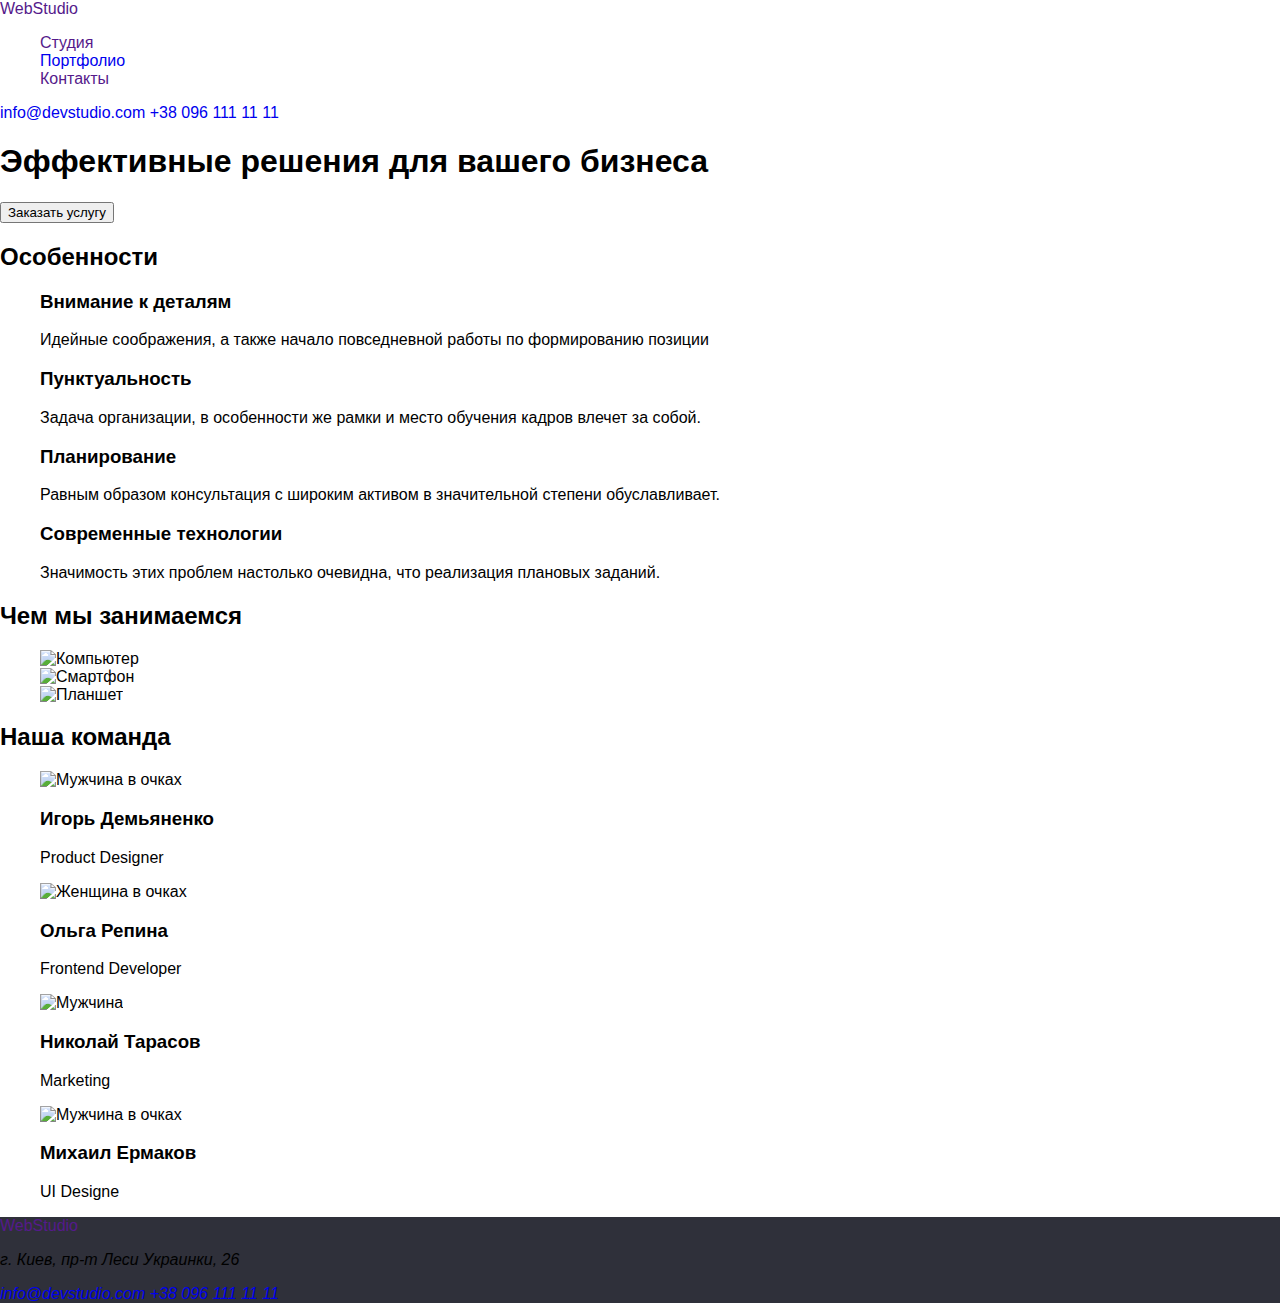
==== index.html @ 0bba96dc "Update index.html" ====
<!DOCTYPE html>
<html lang="ru">

<head>
    <title>HTML_HW#1</title>
    <meta charset="utf-8">
    <link rel="stylesheet" href="css/style.css">
    <meta name="viewport" content="width=device-width, initial-scale=1.0">
</head>

<body>
    <header>
        <a href=""><span class="text">Web</span>Studio</a>
        <nav>
            <ul class="list">
                <li><a href="">Студия</a></li>
                <li><a href="../portfolio.html">Портфолио</a></li>
                <li><a href="">Контакты</a></li>
                
            </ul>
        </nav>
        <div>
           <a href="mailto:info@devstudio.com">info@devstudio.com</a>
            <a href="tel:+380961111111">+38 096 111 11 11</a>
        </div>
    </header>
    <main>
            <section>
                    <h1>Эффективные решения для вашего бизнеса</h1>
                    <button type="button">Заказать услугу</button>
            </section>
            <section>

                    <h2>Особенности</h2>
                    <ul class="advantages-ul">
                        <li>
                            <h3 class="advantages-title">Внимание к деталям</h3>
                            <p class="advantages-text">Идейные соображения, а также начало повседневной работы по формированию
                                позиции</p>
                        </li>
                        <li>
                            <h3 class="advantages-title">Пунктуальность</h3>
                            <p class="advantages-text">Задача организации, в особенности же рамки и место обучения кадров влечет за собой.</p>
                        </li>
                        <li>
                            <h3 class="advantages-title">Планирование</h3>
                            <p class="advantages-text">Равным образом консультация с широким активом в значительной степени
                                обуславливает.</p>
                        </li>
                        <li>
                            <h3 class="advantages-title">Современные технологии</h3>
                            <p class="advantages-text">Значимость этих проблем настолько очевидна, что реализация плановых
                                заданий.
                            </p>
                        </li>
                    </ul>
            </section>
            
            <section>
                <h2>Чем мы занимаемся</h2>
                <ul>
                    <li><img src="img/comp1.jpg" alt="Компьютер" width="370" /></li>
                    <li>
                        <img src="img/comp2.jpg" alt="Смартфон" width="370">
                    </li>
                    <li>
                        <img src="img/comp3.jpg" alt="Планшет" width="370">
                    </li>
                </ul>
            </section>
            <section>
                <h2>Наша команда</h2>
                <ul>
                    <li>
                        <img src="img/img.jpg" alt="Мужчина в очках" width="270">
                        <h3>Игорь Демьяненко</h3>
                        <p>Product Designer</p>
                    </li>
                    <li>
                        <img src="img/img(1).jpg" alt="Женщина в очках" width="270">
                        <h3>Ольга Репина</h3>
                        <p>Frontend Developer</p>
                    </li>
                    <li>
                        <img src="img/img(2).jpg" alt="Мужчина" width="270">
                        <h3>Николай Тарасов</h3>
                        <p>Marketing</p>
                    </li>
                    <li>
                        <img src="img/img(3).jpg" alt="Мужчина в очках" width="270">
                        <h3>Михаил Ермаков</h3>
                        <p>UI Designe</p>
                    </li>
                </ul>
            </section>
    </main>
    <footer>
        <a href=""><span class="text">Web</span>Studio</a>
        <address>
            <p>г. Киев, пр-т Леси Украинки, 26 </p>
            <a href="mailto:info@devstudio.com">info@devstudio.com</a>
            <a href="tel:+380961111111">+38 096 111 11 11</a>
        </address>
    </footer>
</body>

</html>
---- css/style.css ----
/* Переменные */
:root{
    --ferst-color:#757575;
    --second-color:#212121; 
    --style-color:#2196F3;
    --font-ferst: 'Roboto', sans-serif;
    --footer-bg: #2F303A;
}
/* конец переменные */
body{
    font-family: var(--font-ferst);
    padding: 0;
    margin: 0;
}
*{
box-sizing: border-box;
}
ul{
    list-style: none;   
}
a{
    text-decoration: none;
}
/* Дополнительные классы */

a.action{
    color:#2196F3;
}

/* Конец - дополнительные классы */

/* Открываю header */

.logo-link{
    color: var(--style-color);
    font-size: 26px;
    font-weight: bold;
    letter-spacing: 3%;
    text-decoration: none;
}
.logo-text{
    color: var( --second-color);
}
.list-link {
    color: var(--second-color);
    font-size: 14px;
    font-weight: medium;

}
.header-tel, .header-mail {
    display: block;
    color: var(--ferst-color);
    text-decoration: none;
    font-size: 14px;
    font-weight: medium;
    
}
/* Конец header */


/* Открываю main */

.filter-link{
    color:var(--second-color);
    font-size: 16px;
    line-height: 26px;
    font-weight: medium;
    text-align: center;
}
.page-title{
    color: var(--second-color);
    font-size: 18px;
    font-weight: bold;
    line-height: 36px;
    font-family: 'Roboto', sans-serif;
}
.page-text{
    color: var(--ferst-color);
    font-size: 16px;
    font-weight: regular;
    line-height: 30px;
    font-family: 'Roboto', sans-serif;
}
.filter > h1{
    display: none;
}

/* Закрываю main */

/* Открываю footer */
footer{
    background: var(--footer-bg);
}
.address-footer{
    font-family: 'Roboto', sans-serif;
    font-size: 14px;
    font-weight: regular;
    color: #fff;
    line-height: 24px;
}
.ft-color{
    color:#fff;
}
.address-footer p{
    font-style: normal;
}
.address-footer  a {
    color: #fff;
    opacity: 60%;
    font-style: normal;
}
/* Закрываю footer */
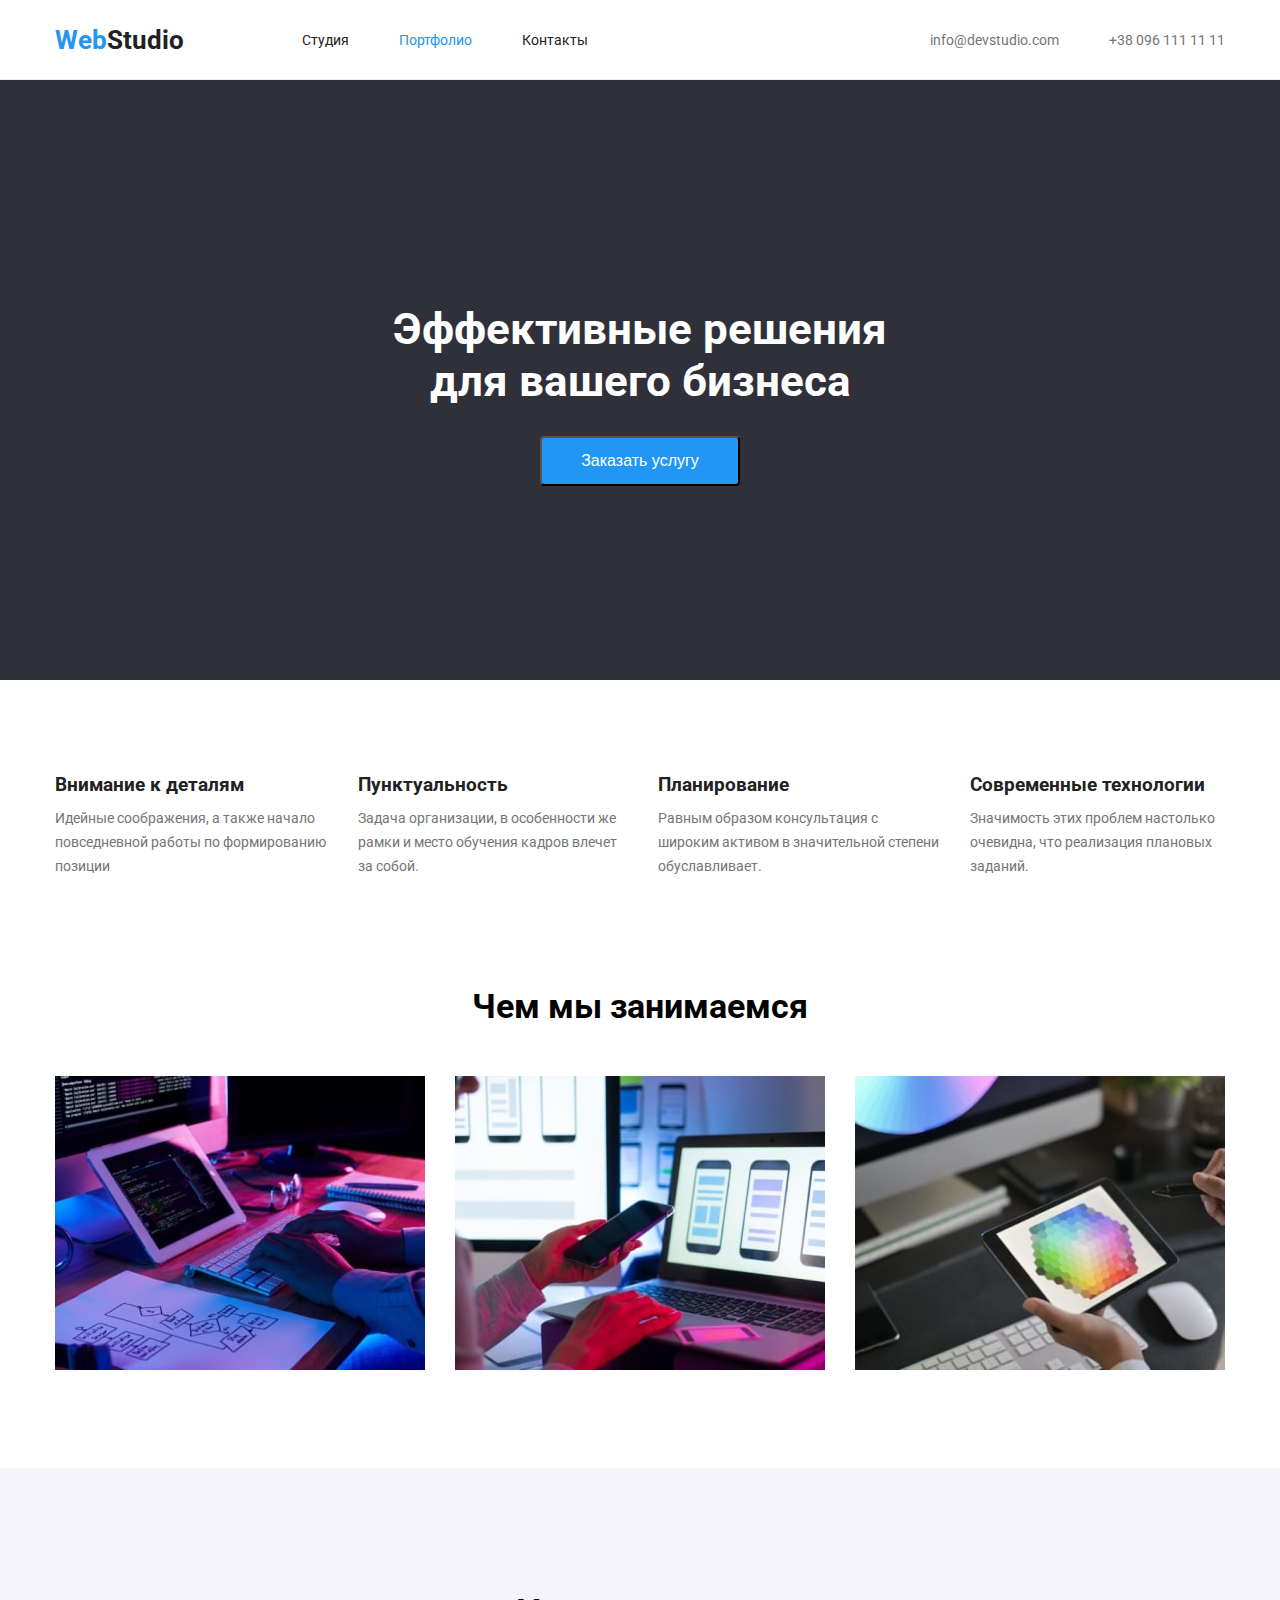
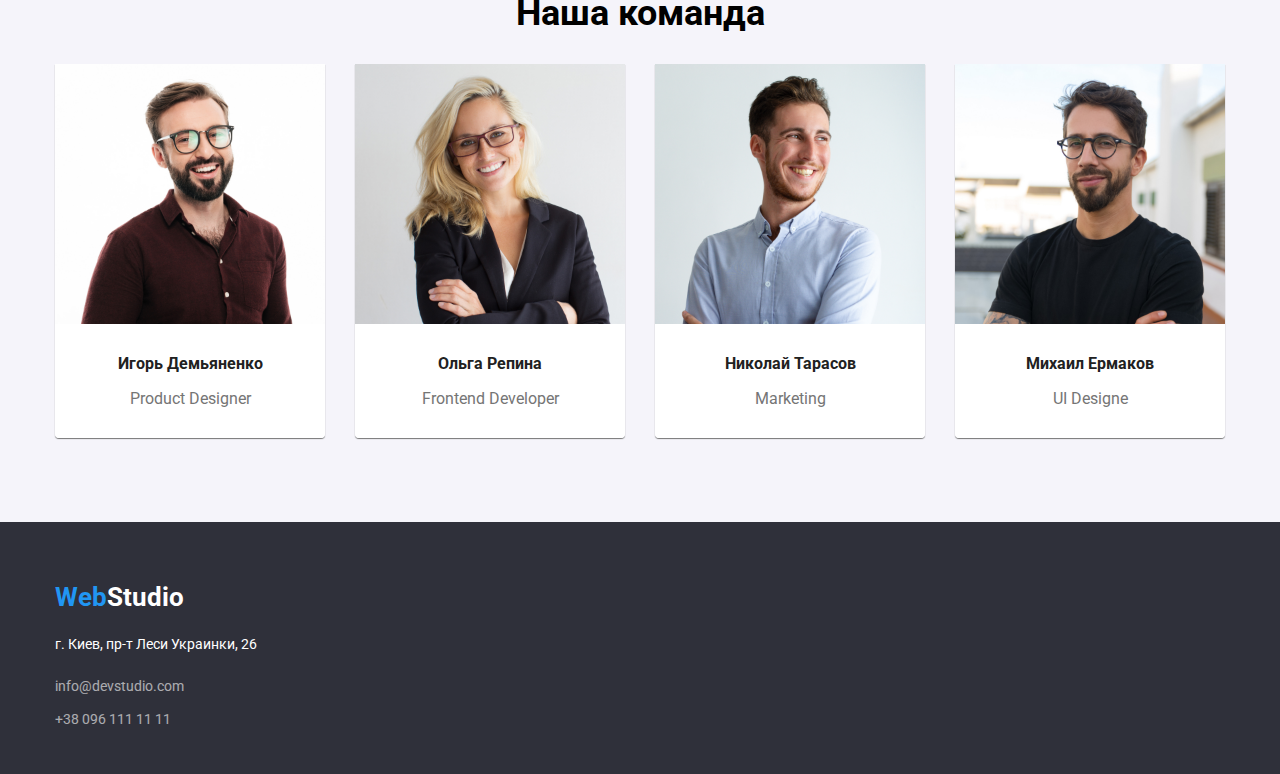
==== commit 12e690ef: "goit-markup-hw-02(final)" ====
--- a/index.html
+++ b/index.html
@@ -4,103 +4,148 @@
 <head>
     <title>HTML_HW#1</title>
     <meta charset="utf-8">
-    <link rel="stylesheet" href="css/style.css">
+    <link rel="stylesheet" href="css/index.css">
     <meta name="viewport" content="width=device-width, initial-scale=1.0">
+    <link rel="preconnect" href="https://fonts.googleapis.com">
+    <link rel="preconnect" href="https://fonts.gstatic.com" crossorigin>
+    <link href="https://fonts.googleapis.com/css2?family=Roboto:wght@300;400;500;700&display=swap" rel="stylesheet">
 </head>
 
 <body>
     <header>
-        <a href=""><span class="text">Web</span>Studio</a>
-        <nav>
-            <ul class="list">
-                <li><a href="">Студия</a></li>
-                <li><a href="../portfolio.html">Портфолио</a></li>
-                <li><a href="">Контакты</a></li>
-                
-            </ul>
-        </nav>
-        <div>
-           <a href="mailto:info@devstudio.com">info@devstudio.com</a>
-            <a href="tel:+380961111111">+38 096 111 11 11</a>
+        <div class="list-center">
+            <div class="header-page">
+                <div class="logo">
+                    <a class="logo-link" href="/">Web<span class="logo-text">Studio</span></a>
+                </div>
+                <nav>
+                    <ul class="list">
+                        <li><a class="list-link" href="/">Студия</a></li>
+                        <li><a class="list-link action" href="portfolio.html">Портфолио</a></li>
+                        <li><a class="list-link" href="">Контакты</a></li>
+                    </ul>
+                </nav>
+                <div class="header-link">
+                    <a class="header-mail" href="mailto:info@devstudio.com">info@devstudio.com</a>
+                    <a class="header-tel" href="tel:+380961111111">+38 096 111 11 11</a>
+                </div>
+            </div>
         </div>
     </header>
     <main>
-            <section>
-                    <h1>Эффективные решения для вашего бизнеса</h1>
-                    <button type="button">Заказать услугу</button>
+            <section class="bussines-page">
+                    <h1 class="bussines-title">Эффективные решения<br> для вашего бизнеса</h1>
+                    <button class="bussines-buttom" type="button">Заказать услугу</button>
             </section>
-            <section>
+            <div class="list-center">
+                <section class="advantages-section">
 
-                    <h2>Особенности</h2>
-                    <ul class="advantages-ul">
-                        <li>
-                            <h3 class="advantages-title">Внимание к деталям</h3>
-                            <p class="advantages-text">Идейные соображения, а также начало повседневной работы по формированию
-                                позиции</p>
+                        <h2 class="advantages-hidden">Особенности</h2>
+                        <ul class="advantages-ul">
+                            <li class="advantages-list">
+                                <h3 class="advantages-title">Внимание к деталям</h3>
+                                <p class="advantages-text">Идейные соображения, а также начало повседневной работы по формированию
+                                    позиции</p>
+                            </li>
+                            <li class="advantages-list">
+                                <h3 class="advantages-title">Пунктуальность</h3>
+                                <p class="advantages-text">Задача организации, в особенности же рамки и место обучения кадров влечет за собой.</p>
+                            </li>
+                            <li class="advantages-list">
+                                <h3 class="advantages-title">Планирование</h3>
+                                <p class="advantages-text">Равным образом консультация с широким активом в значительной степени
+                                    обуславливает.</p>
+                            </li>
+                            <li class="advantages-list">
+                                <h3 class="advantages-title">Современные технологии</h3>
+                                <p class="advantages-text">Значимость этих проблем настолько очевидна, что реализация плановых
+                                    заданий.
+                                </p>
+                            </li>
+                        </ul>
+                </section>
+            
+            <!-- Начало Наша работа-->
+                <section class="ourwork">
+                    <h2 class="ourwork-title">Чем мы занимаемся</h2>
+                    <ul class="ourwork-list">
+                        <li class="ourwork-item">
+                            <img src="images/comp1.jpg" alt="Компьютер" width="370" />
                         </li>
-                        <li>
-                            <h3 class="advantages-title">Пунктуальность</h3>
-                            <p class="advantages-text">Задача организации, в особенности же рамки и место обучения кадров влечет за собой.</p>
+                        <li class="ourwork-item">
+                            <img src="images/comp2.jpg" alt="Смартфон" width="370">
                         </li>
-                        <li>
-                            <h3 class="advantages-title">Планирование</h3>
-                            <p class="advantages-text">Равным образом консультация с широким активом в значительной степени
-                                обуславливает.</p>
-                        </li>
-                        <li>
-                            <h3 class="advantages-title">Современные технологии</h3>
-                            <p class="advantages-text">Значимость этих проблем настолько очевидна, что реализация плановых
-                                заданий.
-                            </p>
+                        <li class="ourwork-item">
+                            <img src="images/comp3.jpg" alt="Планшет" width="370">
                         </li>
                     </ul>
+                </section>
+            </div>
+            <!--Конец Наша работа-->
+            <!--Начало Наша Команда-->
+            <section class="team">
+                <div class="back-layer">
+                    <div class="list-center">
+                        <h2 class="team-title">Наша команда</h2>
+                        <ul class="team-list">
+                            <li class="team-items">
+                                <div class="image-box">
+                                    <img src="images/img.jpg" alt="Мужчина в очках" width="270">
+                                </div>
+                                <div class="team-box">
+                                <h3 class="items-title">Игорь Демьяненко</h3>
+                                <p class="items-text">Product Designer</p>       
+                                </div>
+                            </li>
+                            <li class="team-items">
+                                <div class="image-box">
+                                    <img src="images/img(1).jpg" alt="Женщина в очках" width="270">
+                                </div>
+                                <div class="team-box">
+                                <h3 class="items-title">Ольга Репина</h3>
+                                <p class="items-text">Frontend Developer</p>
+                                </div>
+                            </li>
+                            <li class="team-items">
+                                <div class="image-box">
+                                    <img src="images/img(2).jpg" alt="Мужчина" width="270">
+                                </div>
+                                <div class="team-box">
+                                <h3 class="items-title">Николай Тарасов</h3>
+                                <p class="items-text">Marketing</p>
+                                </div>
+                            </li>
+                            <li class="team-items">
+                                <div class="image-box">
+                                    <img src="images/img(3).jpg" alt="Мужчина в очках" width="270">     
+                                </div>
+                                <div class="team-box">
+                                <h3 class="items-title">Михаил Ермаков</h3>
+                                <p class="items-text">UI Designe</p>
+                                </div>
+                            </li>
+                        </ul>
+                    </div>
+                </div>
             </section>
-            
-            <section>
-                <h2>Чем мы занимаемся</h2>
-                <ul>
-                    <li><img src="img/comp1.jpg" alt="Компьютер" width="370" /></li>
-                    <li>
-                        <img src="img/comp2.jpg" alt="Смартфон" width="370">
-                    </li>
-                    <li>
-                        <img src="img/comp3.jpg" alt="Планшет" width="370">
-                    </li>
-                </ul>
-            </section>
-            <section>
-                <h2>Наша команда</h2>
-                <ul>
-                    <li>
-                        <img src="img/img.jpg" alt="Мужчина в очках" width="270">
-                        <h3>Игорь Демьяненко</h3>
-                        <p>Product Designer</p>
-                    </li>
-                    <li>
-                        <img src="img/img(1).jpg" alt="Женщина в очках" width="270">
-                        <h3>Ольга Репина</h3>
-                        <p>Frontend Developer</p>
-                    </li>
-                    <li>
-                        <img src="img/img(2).jpg" alt="Мужчина" width="270">
-                        <h3>Николай Тарасов</h3>
-                        <p>Marketing</p>
-                    </li>
-                    <li>
-                        <img src="img/img(3).jpg" alt="Мужчина в очках" width="270">
-                        <h3>Михаил Ермаков</h3>
-                        <p>UI Designe</p>
-                    </li>
-                </ul>
-            </section>
+            <!--Конец Наша команда-->
+        </div>
     </main>
     <footer>
-        <a href=""><span class="text">Web</span>Studio</a>
-        <address>
-            <p>г. Киев, пр-т Леси Украинки, 26 </p>
-            <a href="mailto:info@devstudio.com">info@devstudio.com</a>
-            <a href="tel:+380961111111">+38 096 111 11 11</a>
-        </address>
+        <div class="list-center">
+            <div class="position-footer">
+                <div class="logo-footer">
+                    <a class="logo-link" href="/">Web<span class="ft-color">Studio</span></a>
+                </div>
+                <address class="address-footer">
+                    <p>г. Киев, пр-т Леси Украинки, 26 </p>
+                    <div class="footer-link">
+                        <a class="footer-mail" href="mailto:info@devstudio.com">info@devstudio.com</a>
+                        <a class="footer-tel" href="tel:+380961111111">+38 096 111 11 11</a>
+                    </div>
+                </address>
+            </div>
+        </div>
     </footer>
 </body>
 
--- a/css/index.css
+++ b/css/index.css
@@ -0,0 +1,280 @@
+:root{
+    --ferst-color:#757575;
+    --second-color:#212121; 
+    --style-color:#2196F3;
+    --font-ferst: 'Roboto', sans-serif;
+    --footer-bg: #2F303A;
+}
+/* конец переменные */
+body{
+    font-family: var(--font-ferst);
+    padding: 0;
+    margin: 0;
+}
+*{
+box-sizing: border-box;
+}
+ul{
+    list-style: none;   
+}
+a{
+    text-decoration: none;
+}
+
+.list-center{
+    max-width: 1170px;
+    margin: 0 auto;
+}
+/* Дополнительные классы */
+
+a.action{
+    color:#2196F3;
+}
+a.bg {
+    background: var(--style-color);
+    color: #fff;
+}
+/* Конец - дополнительные классы */
+
+/* Открываю header */
+header{
+    height: 80px;
+    border-bottom: 1px solid #EEEEEE;
+}
+.header-page{
+    display: flex;
+    align-items: center;
+    height: 80px;
+    border-bottom: 1px solid #EEEEEE;
+}
+.logo{
+    margin-right: 93px;
+}
+.logo-link{
+    color: var(--style-color);
+    font-size: 26px;
+    font-weight: bold;
+    letter-spacing: 3%;
+    text-decoration: none;
+}
+.logo-text{
+    color: var( --second-color);
+}
+.list-link {
+    color: var(--second-color);
+    font-size: 14px;
+    font-weight: medium;
+}
+.list-link:hover{
+    color: var(--style-color);
+}
+
+.header-link{
+    display: flex;
+    margin-left: auto;
+}
+.header-tel {
+    display: block;
+    color: var(--ferst-color);
+    text-decoration: none;
+    font-size: 14px;
+    font-weight: medium;
+    margin-right: 0px;
+}
+.header-mail{
+    display: block;
+    color: var(--ferst-color);
+    text-decoration: none;
+    font-size: 14px;
+    font-weight: medium;
+    margin-right: 50px;
+}
+.header-mail:hover, .header-tel:hover{
+    color: var(--style-color);
+}
+.list{
+    display: flex;
+    justify-content: space-around;
+    margin: 0px;
+    padding: 0px;
+}
+.list > li{
+    margin: 25px;
+}
+/* Конец header */
+
+/* Начало main */
+    .bussines-page{
+        height: 600px;
+        background: var(--footer-bg);
+        display: flex;
+        align-items: center;
+        justify-content: center;
+        flex-direction: column;
+    }
+    .bussines-title{
+        font-size: 44px;
+        color: #fff;
+        text-align: center;
+
+    }
+    .bussines-buttom{
+        width: 200px;
+        height: 50px;
+        padding: 10px 32px 10px 32px;
+        font-size: 16px;
+        background: var(--style-color);
+        color: #fff;
+        border-radius: 4px;
+    }
+    .bussines-buttom:hover{
+       background: #1b7ac7;
+    }
+    .advantages-hidden{
+        display: none;
+    }
+    .advantages-section{
+        margin-top: 94px;
+    }
+    .advantages-ul{
+        display: flex;
+        margin: 0px;
+        padding: 0px;
+    }
+    .advantages-list{
+        margin-right: 30px;
+    }
+    .advantages-list:last-child{
+        margin-right: 0px;
+    }
+    .advantages-title{
+        margin: 0px;
+        color: var(--second-color);
+    }
+    .advantages-text{
+        font-size: 14px;
+        margin-top: 10px;
+        color: var(--ferst-color);
+        line-height: 24px;
+        text-align: left;
+    }
+    
+    /* ourwork*/
+    .ourwork{
+        margin-top: 94px;
+    }
+    .ourwork-title{
+        text-align: center;
+        font-size: 34px;
+        font-weight: bold;
+    }
+    .ourwork-list{
+        margin-top: 50px;
+        display: flex;
+        padding: 0px;        
+    }
+        
+    .ourwork-item{
+        width: calc((100% - 60px) / 3);
+        margin-right: 30px;
+    }
+    .ourwork-item:nth-child(3n){
+        margin-right: 0px;
+    }
+    /* end ourwork*/
+
+    /* team*/
+    .back-layer{
+        background: #F5F4FA;
+        height: 654px;
+        padding-top: 94px;
+    }
+    .team{
+        margin-top: 94px;
+        background: #F5F4FA;
+    }
+    .team-title{
+        font-size: 36px;
+        text-align: center;
+    }
+    .team-list{
+        display: flex;
+        padding: 0px;
+    }
+    .team-items{
+        width: calc((100% - 90px) / 4);
+        margin-right: 30px;
+        box-shadow: 0px 1px 1px #757575;
+        border-radius: 0px 0px 4px 4px;
+    }
+    .team-items:nth-child(4n){
+        margin-right: 0px;
+    }
+    .items-title{
+        font-size: 16px;
+        color:var(--second-color);
+        text-align: center;
+        margin-top: 0px;
+    }
+    .image-box > img {
+        display: block;
+    }
+    .items-text{
+        color: var(--ferst-color);
+        text-align: center;
+        margin-top: 0px;
+        margin-bottom: 0px;
+    }
+    .team-box{
+        height: auto;
+        background:#FFFFFF;
+        padding-top: 30px;
+        padding-bottom: 30px;
+        border-radius: 0px 0px 4px 4px;
+    }
+    /* end team*/
+/* конец main */
+
+/* Открываю footer */
+footer{
+    background: var(--footer-bg);
+    height: 252px;
+}
+.logo-footer{
+   padding-top: 60px;
+}
+.address-footer{
+    margin-top: 20px;
+    font-family: 'Roboto', sans-serif;
+    font-size: 14px;
+    font-weight: regular;
+    color: #fff;
+    line-height: 24px;
+}
+
+.ft-color{
+    color:#fff;
+}
+.address-footer p{
+    font-style: normal;
+    margin: 0px;
+}
+.address-footer  a {
+    margin-top: 9px;
+    color: #fff;
+    opacity: 60%;
+    font-style: normal;
+}
+.footer-link{
+    margin-top: 9px;
+    display: flex;
+    flex-direction: column;
+}
+.footer-mail, .footer-tel{
+    display: block;
+    color: var(--ferst-color);
+    text-decoration: none;
+    font-size: 14px;
+    font-weight: medium;
+}
+/* Закрываю footer */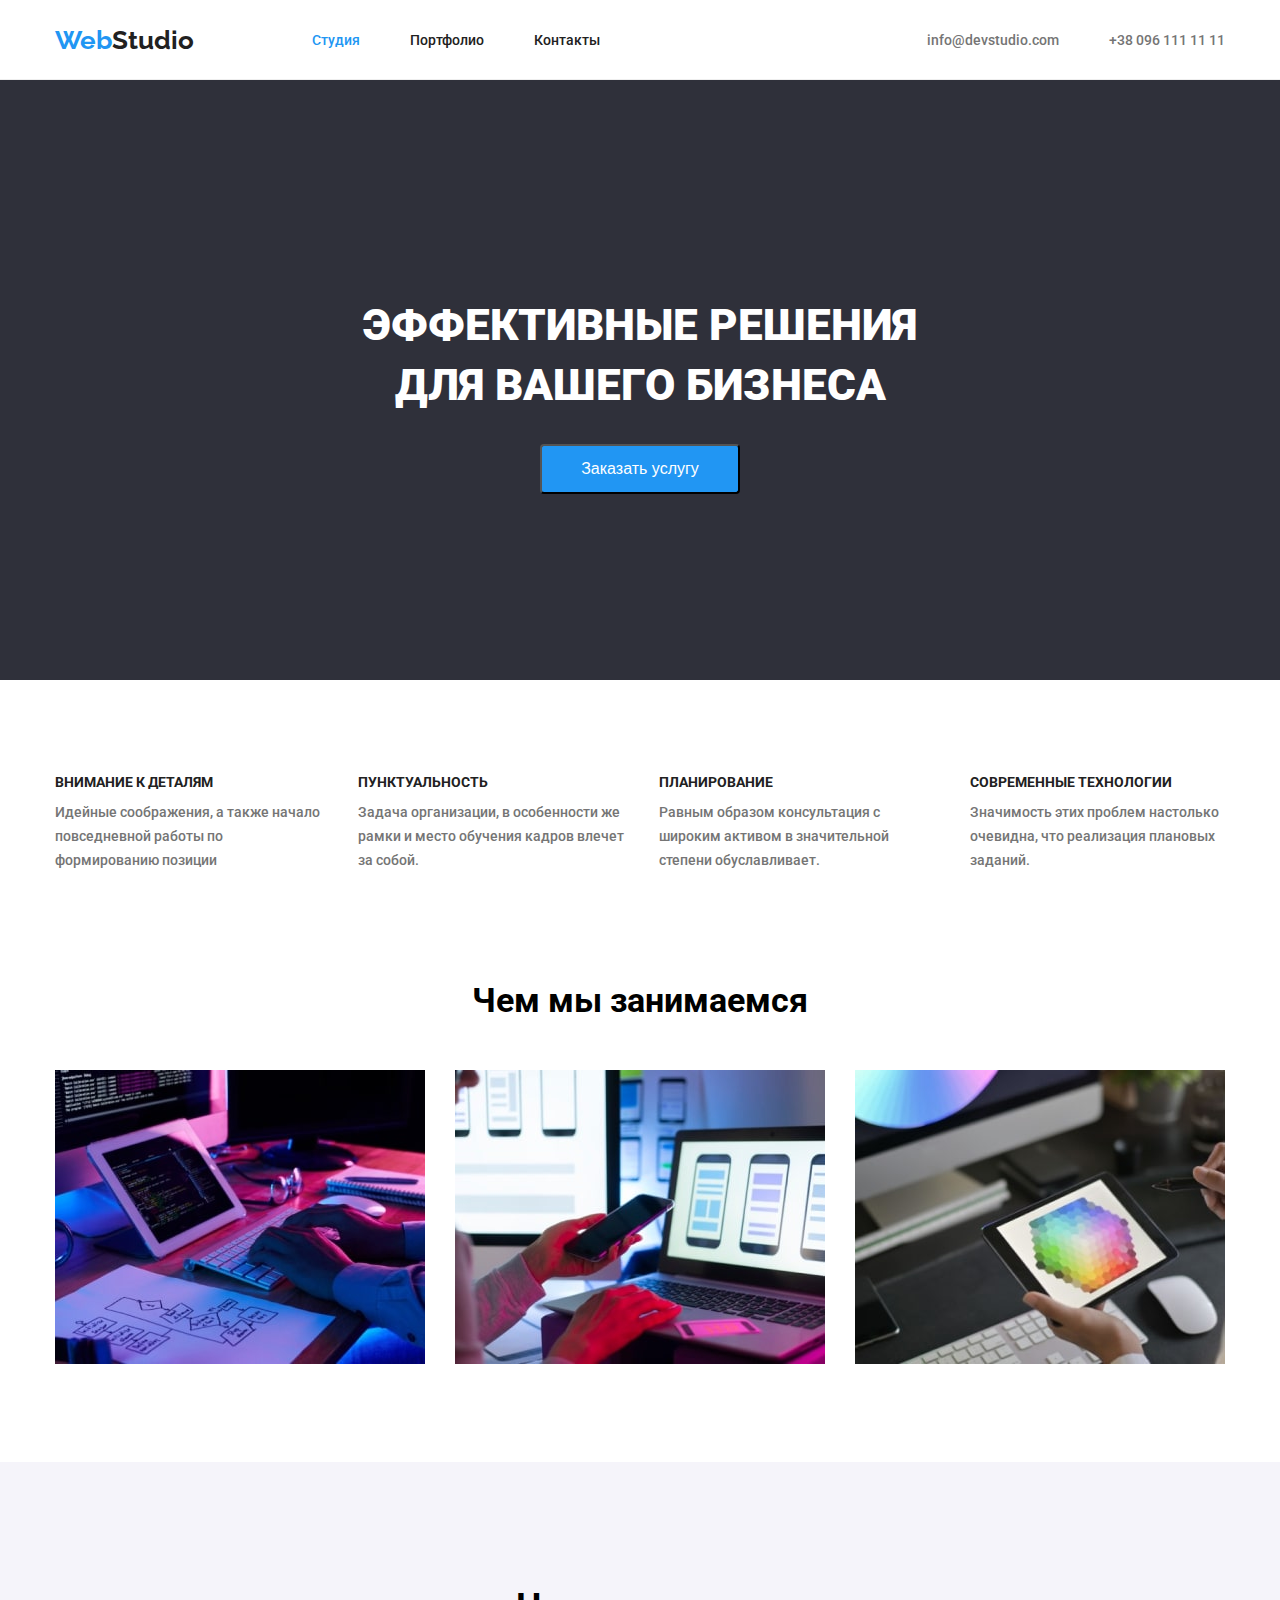
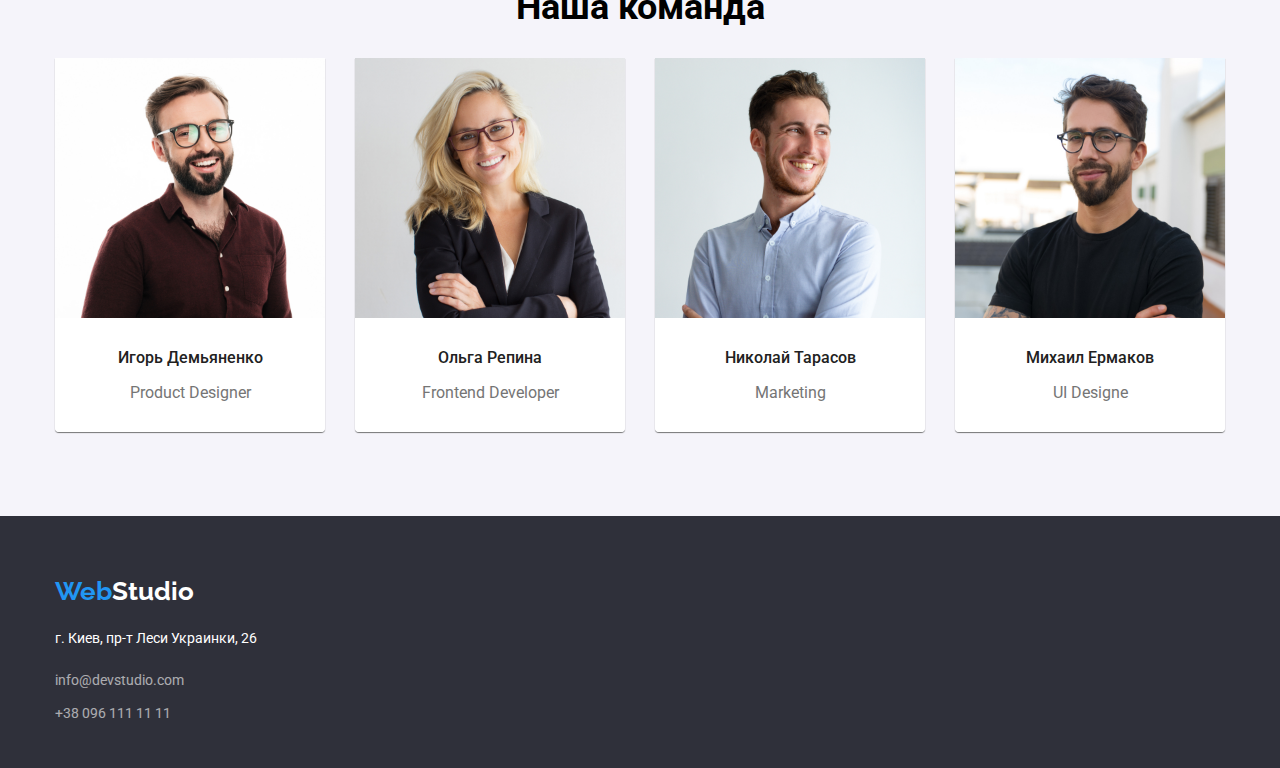
==== commit 8f67743c: "goit-markup-hw-02(restart)" ====
--- a/index.html
+++ b/index.html
@@ -8,7 +8,10 @@
     <meta name="viewport" content="width=device-width, initial-scale=1.0">
     <link rel="preconnect" href="https://fonts.googleapis.com">
     <link rel="preconnect" href="https://fonts.gstatic.com" crossorigin>
-    <link href="https://fonts.googleapis.com/css2?family=Roboto:wght@300;400;500;700&display=swap" rel="stylesheet">
+    <link href="https://fonts.googleapis.com/css2?family=Roboto:wght@400;500;700;900&display=swap" rel="stylesheet">
+    <link rel="preconnect" href="https://fonts.googleapis.com">
+    <link rel="preconnect" href="https://fonts.gstatic.com" crossorigin>
+    <link href="https://fonts.googleapis.com/css2?family=Raleway:wght@700&display=swap" rel="stylesheet">
 </head>
 
 <body>
@@ -20,8 +23,8 @@
                 </div>
                 <nav>
                     <ul class="list">
-                        <li><a class="list-link" href="/">Студия</a></li>
-                        <li><a class="list-link action" href="portfolio.html">Портфолио</a></li>
+                        <li><a class="list-link action" href="/">Студия</a></li>
+                        <li><a class="list-link" href="portfolio.html">Портфолио</a></li>
                         <li><a class="list-link" href="">Контакты</a></li>
                     </ul>
                 </nav>
@@ -129,7 +132,6 @@
                 </div>
             </section>
             <!--Конец Наша команда-->
-        </div>
     </main>
     <footer>
         <div class="list-center">
--- a/css/index.css
+++ b/css/index.css
@@ -49,6 +49,7 @@
 }
 .logo{
     margin-right: 93px;
+    font-family: 'Raleway', sans-serif;
 }
 .logo-link{
     color: var(--style-color);
@@ -56,14 +57,17 @@
     font-weight: bold;
     letter-spacing: 3%;
     text-decoration: none;
+    font-family: 'Raleway', sans-serif;
 }
 .logo-text{
     color: var( --second-color);
+    font-weight: bold;
+    font-family: 'Raleway', sans-serif;
 }
 .list-link {
     color: var(--second-color);
     font-size: 14px;
-    font-weight: medium;
+    font-weight: 500;
 }
 .list-link:hover{
     color: var(--style-color);
@@ -78,7 +82,7 @@
     color: var(--ferst-color);
     text-decoration: none;
     font-size: 14px;
-    font-weight: medium;
+    font-weight: 500;
     margin-right: 0px;
 }
 .header-mail{
@@ -86,7 +90,7 @@
     color: var(--ferst-color);
     text-decoration: none;
     font-size: 14px;
-    font-weight: medium;
+    font-weight: 500;
     margin-right: 50px;
 }
 .header-mail:hover, .header-tel:hover{
@@ -115,8 +119,10 @@
     .bussines-title{
         font-size: 44px;
         color: #fff;
-        text-align: center;
-
+        font-weight: 900;
+        text-align: center;
+        line-height: 60px;
+        text-transform: uppercase;
     }
     .bussines-buttom{
         width: 200px;
@@ -148,15 +154,21 @@
         margin-right: 0px;
     }
     .advantages-title{
+        font-size: 14px;
+        font-weight: 700;
+        text-transform: uppercase;
         margin: 0px;
         color: var(--second-color);
+        font-family: var(--font-ferst);
     }
     .advantages-text{
         font-size: 14px;
         margin-top: 10px;
+        font-weight: 500;
         color: var(--ferst-color);
         line-height: 24px;
         text-align: left;
+        font-family: 'Roboto', sans-serif;
     }
     
     /* ourwork*/
@@ -167,6 +179,7 @@
         text-align: center;
         font-size: 34px;
         font-weight: bold;
+        font-family: var(--font-ferst);
     }
     .ourwork-list{
         margin-top: 50px;
@@ -212,6 +225,7 @@
     }
     .items-title{
         font-size: 16px;
+        font-weight: 500;
         color:var(--second-color);
         text-align: center;
         margin-top: 0px;
@@ -222,6 +236,7 @@
     .items-text{
         color: var(--ferst-color);
         text-align: center;
+        font-weight: 400;
         margin-top: 0px;
         margin-bottom: 0px;
     }
@@ -247,7 +262,7 @@
     margin-top: 20px;
     font-family: 'Roboto', sans-serif;
     font-size: 14px;
-    font-weight: regular;
+    font-weight: 400;
     color: #fff;
     line-height: 24px;
 }
@@ -275,6 +290,9 @@
     color: var(--ferst-color);
     text-decoration: none;
     font-size: 14px;
-    font-weight: medium;
+    font-weight: 400;
+    margin-top: 20px;
+    font-family: 'Roboto', sans-serif;
+    line-height: 24px;;
 }
 /* Закрываю footer */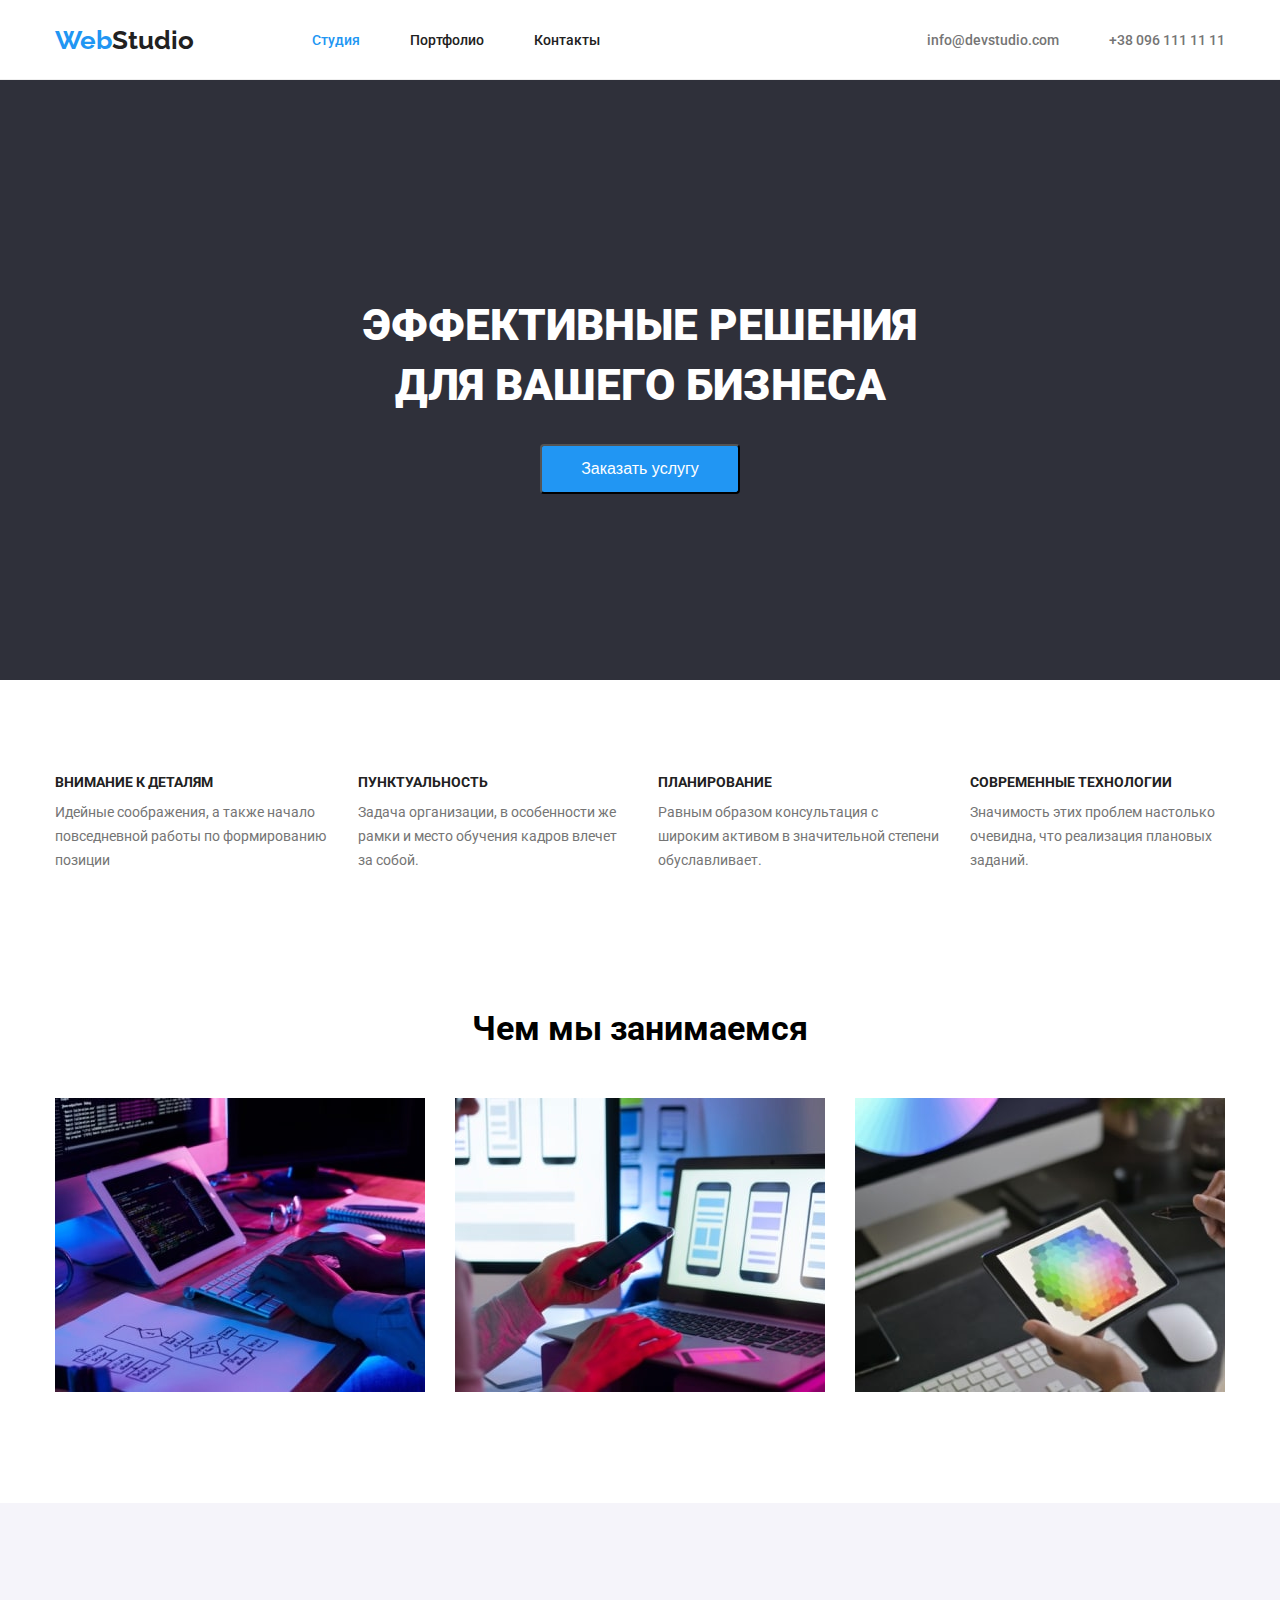
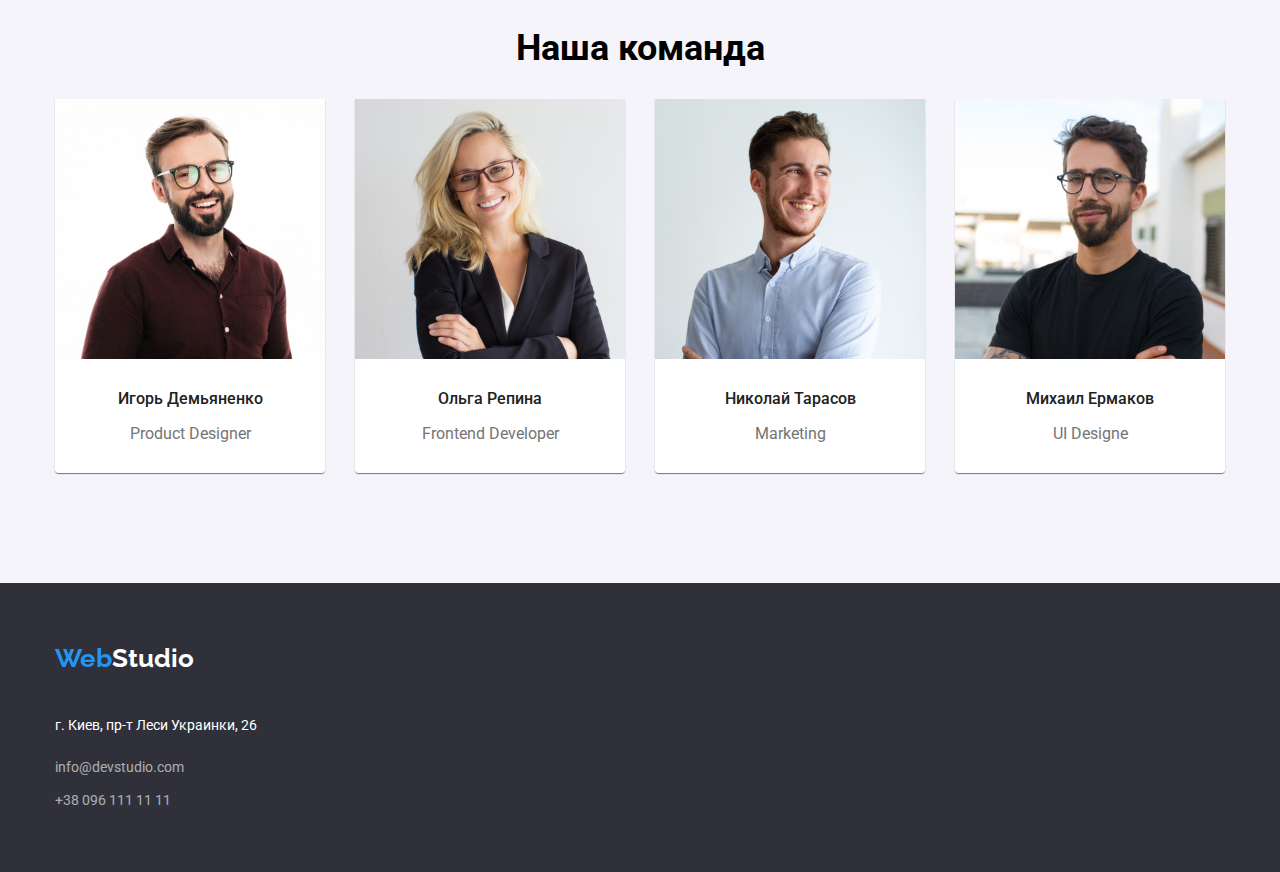
==== commit de047707: "goit-markup-hw-03" ====
--- a/index.html
+++ b/index.html
@@ -2,7 +2,7 @@
 <html lang="ru">
 
 <head>
-    <title>HTML_HW#1</title>
+    <title>goit-markup-hw-03</title>
     <meta charset="utf-8">
     <link rel="stylesheet" href="css/index.css">
     <meta name="viewport" content="width=device-width, initial-scale=1.0">
@@ -16,7 +16,7 @@
 
 <body>
     <header>
-        <div class="list-center">
+        <div class="container">
             <div class="header-page">
                 <div class="logo">
                     <a class="logo-link" href="/">Web<span class="logo-text">Studio</span></a>
@@ -40,7 +40,7 @@
                     <h1 class="bussines-title">Эффективные решения<br> для вашего бизнеса</h1>
                     <button class="bussines-buttom" type="button">Заказать услугу</button>
             </section>
-            <div class="list-center">
+            <div class="container">
                 <section class="advantages-section">
 
                         <h2 class="advantages-hidden">Особенности</h2>
@@ -88,7 +88,7 @@
             <!--Начало Наша Команда-->
             <section class="team">
                 <div class="back-layer">
-                    <div class="list-center">
+                    <div class="container">
                         <h2 class="team-title">Наша команда</h2>
                         <ul class="team-list">
                             <li class="team-items">
@@ -134,7 +134,7 @@
             <!--Конец Наша команда-->
     </main>
     <footer>
-        <div class="list-center">
+        <div class="container">
             <div class="position-footer">
                 <div class="logo-footer">
                     <a class="logo-link" href="/">Web<span class="ft-color">Studio</span></a>
--- a/css/index.css
+++ b/css/index.css
@@ -21,9 +21,11 @@
     text-decoration: none;
 }
 
-.list-center{
-    max-width: 1170px;
+.container{
+    max-width: 1200px;
     margin: 0 auto;
+    padding-left: 15px;
+    padding-right: 15px;
 }
 /* Дополнительные классы */
 
@@ -140,7 +142,7 @@
         display: none;
     }
     .advantages-section{
-        margin-top: 94px;
+        padding-top: 94px;
     }
     .advantages-ul{
         display: flex;
@@ -164,16 +166,17 @@
     .advantages-text{
         font-size: 14px;
         margin-top: 10px;
-        font-weight: 500;
+        font-weight: 400;
         color: var(--ferst-color);
         line-height: 24px;
         text-align: left;
-        font-family: 'Roboto', sans-serif;
+        
     }
     
     /* ourwork*/
     .ourwork{
-        margin-top: 94px;
+        padding-top: 94px;
+        padding-bottom: 91px;
     }
     .ourwork-title{
         text-align: center;
@@ -199,11 +202,10 @@
     /* team*/
     .back-layer{
         background: #F5F4FA;
-        height: 654px;
+    }
+    .team{
         padding-top: 94px;
-    }
-    .team{
-        margin-top: 94px;
+        padding-bottom: 94px;
         background: #F5F4FA;
     }
     .team-title{
@@ -253,14 +255,13 @@
 /* Открываю footer */
 footer{
     background: var(--footer-bg);
-    height: 252px;
 }
 .logo-footer{
    padding-top: 60px;
 }
 .address-footer{
-    margin-top: 20px;
-    font-family: 'Roboto', sans-serif;
+    padding-top: 20px;
+    padding-bottom: 60px;
     font-size: 14px;
     font-weight: 400;
     color: #fff;
@@ -273,6 +274,11 @@
 .address-footer p{
     font-style: normal;
     margin: 0px;
+    margin-top: 20px;
+    font-size: 14px;
+    font-weight: 400;
+    color: #fff;
+    line-height: 24px;
 }
 .address-footer  a {
     margin-top: 9px;
@@ -292,7 +298,6 @@
     font-size: 14px;
     font-weight: 400;
     margin-top: 20px;
-    font-family: 'Roboto', sans-serif;
     line-height: 24px;;
 }
 /* Закрываю footer */